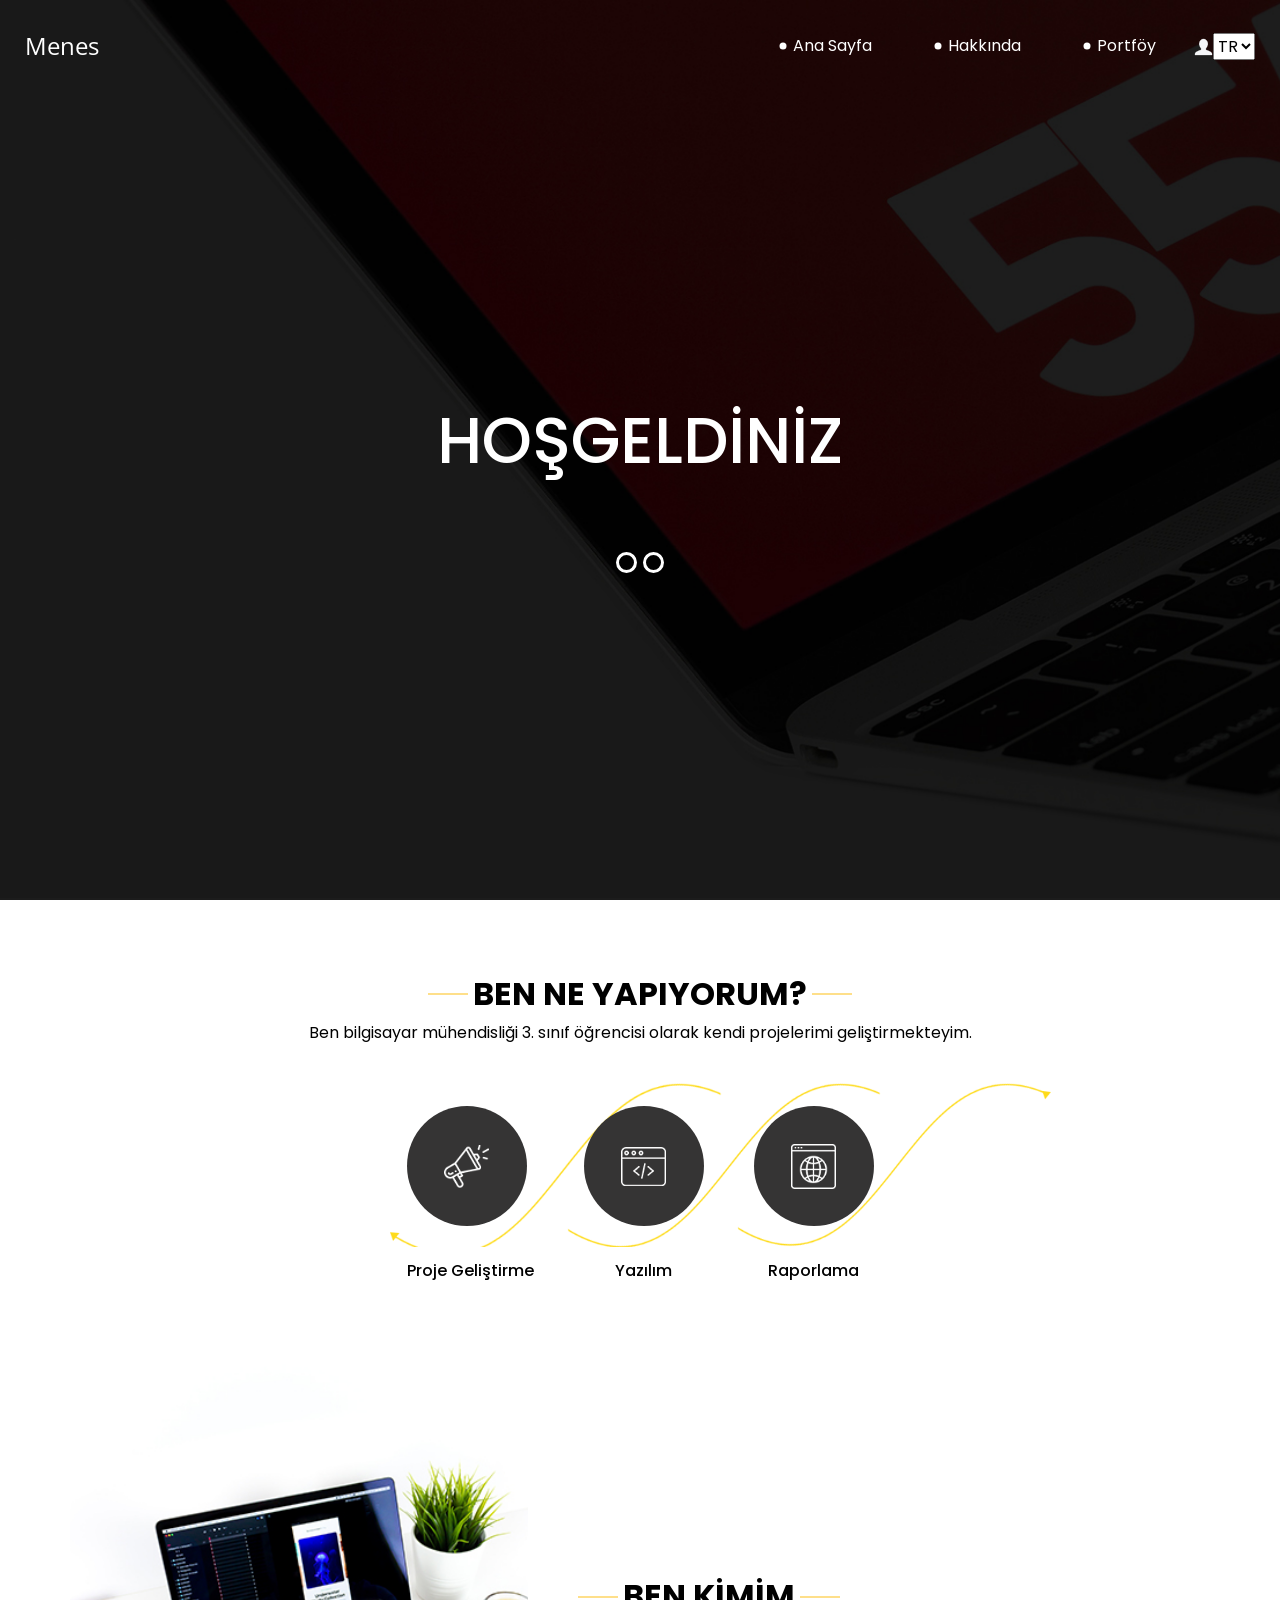
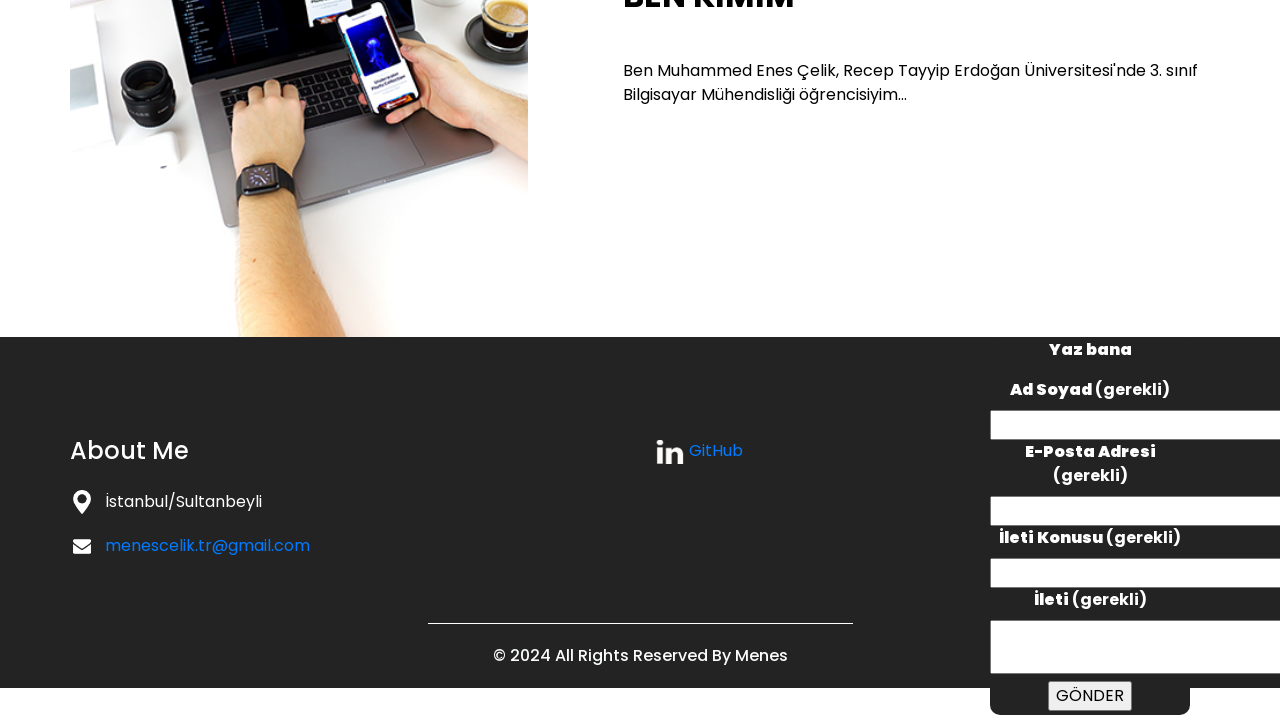
==== index.html @ 0791d6b6 "Update index.html" ====
<!DOCTYPE html>
<html lang="tr">
<head>
  <meta charset="utf-8" />
  <meta http-equiv="X-UA-Compatible" content="IE=edge" />
  <meta name="viewport" content="width=device-width, initial-scale=1, shrink-to-fit=no" />
  <title>Menes</title>
  <link rel="icon" type="image/x-icon" href="images/icon.ico">
  <link rel="stylesheet" type="text/css" href="https://cdnjs.cloudflare.com/ajax/libs/OwlCarousel2/2.3.4/assets/owl.carousel.min.css" />
  <link rel="stylesheet" type="text/css" href="css/bootstrap.css" />
  <link href="https://fonts.googleapis.com/css?family=Open+Sans:400,700|Poppins:400,700&display=swap" rel="stylesheet">
  <link href="css/style.css" rel="stylesheet" />
  <link href="css/responsive.css" rel="stylesheet" />
  <title>Language Selector</title>
    <script>
      function changeLanguage(value) {
          if (value === 'tr') {
              window.location.href = 'index.html';
          } else if (value === 'en') {
              window.location.href = 'index_en.html';
          }
        }
    </script>
</head>
<body>
  <div class="hero_area">
    <header class="header_section">
      <div class="container-fluid">
        <nav class="navbar navbar-expand-lg custom_nav-container pt-3">
          <a class="navbar-brand" href="index.html"><span>Menes</span></a>
          <button class="navbar-toggler" type="button" data-toggle="collapse" data-target="#navbarSupportedContent" aria-controls="navbarSupportedContent" aria-expanded="false" aria-label="Toggle navigation">
            <span class="navbar-toggler-icon"></span>
          </button>
          <div class="collapse navbar-collapse" id="navbarSupportedContent">
            <div class="d-flex ml-auto flex-column flex-lg-row align-items-center">
              <ul class="navbar-nav">
                <li class="nav-item active"><a class="nav-link" href="index.html">Ana Sayfa <span class="sr-only">(current)</span></a></li>
                <li class="nav-item"><a class="nav-link" href="about.html">Hakkında</a></li>
                <li class="nav-item"><a class="nav-link" href="portfolio.html">Portföy</a></li>
              </ul>
              <div class="user_option">
                <a href="https://github.com/menesscelik"><img src="images/user.png" alt=""></a>
              </div>
              <div class="language_selector">
                <select onchange="changeLanguage(this.value)">
                    <option value="tr">TR</option>
                    <option value="en">EN</option>
                </select>
            </div>
            </div>
          </div>
        </nav>
      </div>
    </header>
    <section class="slider_section position-relative">
      <div class="container">
        <div id="carouselExampleIndicators" class="carousel slide" data-ride="carousel">
          <ol class="carousel-indicators">
            <li data-target="#carouselExampleIndicators" data-slide-to="0" class="active"></li>
            <li data-target="#carouselExampleIndicators" data-slide-to="1"></li>
          </ol>
          <div class="carousel-inner">
            <div class="carousel-item active">
              <div class="row">
                <div class="col">
                  <div class="detail-box">
                    <div>
                      <h1>HOŞGELDİNİZ</h1>
                    </div>
                  </div>
                </div>
              </div>
            </div>
            <div class="carousel-item">
              <div class="row">
                <div class="col">
                  <div class="detail-box">
                    <div>
                      <h1>WELCOME</h1>
                    </div>
                  </div>
                </div>
              </div>
            </div>
          </div>
        </div>
      </div>
    </section>
  </div>
  <section class="do_section layout_padding">
    <div class="container">
      <div class="heading_container">
        <h2>BEN NE YAPIYORUM?</h2>
        <p>Ben bilgisayar mühendisliği 3. sınıf öğrencisi olarak kendi projelerimi geliştirmekteyim.</p>
      </div>
      <div class="do_container">
        <div class="box arrow-start arrow_bg">
          <div class="img-box"><img src="images/d-1.png" alt=""></div>
          <div class="detail-box"><h6>Proje Geliştirme</h6></div>
        </div>
        <div class="box arrow-middle arrow_bg">
          <div class="img-box"><img src="images/d-2.png" alt=""></div>
          <div class="detail-box"><h6>Yazılım</h6></div>
        </div>
        <div class="box arrow-end arrow_bg">
          <div class="img-box"><img src="images/d-4.png" alt=""></div>
          <div class="detail-box"><h6>Raporlama</h6></div>
        </div>
      </div>
    </div>
  </section>
  <section class="who_section">
    <div class="container">
      <div class="row">
        <div class="col-md-5">
          <div class="img-box"><img src="images/who-img.jpg" alt=""></div>
        </div>
        <div class="col-md-7">
          <div class="detail-box">
            <div class="heading_container"><h2>Ben Kimim</h2></div>
            <p>Ben Muhammed Enes Çelik, Recep Tayyip Erdoğan Üniversitesi'nde 3. sınıf Bilgisayar Mühendisliği öğrencisiyim...</p>
          </div>
        </div>
      </div>
    </div>
  </section>
  <form id="c21" action="https://formspree.io/f/xkgnwerz" method="post"> <!-- your@email.com yerine kendi mail adresimizi yazıyoruz. -->
    <div class="input-block">
      <p><strong>Yaz bana</strong></p>
        <label for="contact_author">
            <strong>Ad Soyad</strong> (gerekli)</label>
        <input type="text" name="contact_author" id="contact_author" required>
    </div>
    <div class="input-block">
        <label for="_replyto">
            <strong>E-Posta Adresi</strong> (gerekli)</label>
        <input type="email" name="_replyto" id="_replyto" required>
    </div>            
    <div class="input-block">
        <label for="contact_subject">
            <strong>İleti Konusu</strong> (gerekli)</label>
        <input type="text" name="contact_subject" id="contact_subject" required>
    </div>
    <div class="textarea-block">
        <label for="contact_content">
            <strong>İleti</strong> (gerekli)</label>
        <textarea name="contact_content" id="contact_content" required></textarea>
    </div>
    <!--<input type="hidden" name="_next" value="https://site.io/index.html"> <!-- Form formspree.io adresine gönderildikten sonra tekrar sitenize dönüş yapılarak sitenizdeki thanks.html dosyasının görüntülenmesini sağlıyor. -->
    <input type="submit" value="GÖNDER">
</form>
  <section class="info_section">
    <div class="container">
      <div class="row">
        <div class="col-md-3">
          <div class="info_contact">
            <h5>About Me</h5>
            <div>
              <div class="img-box"><img src="images/location-white.png" width="18px" alt=""></div><p>İstanbul/Sultanbeyli</p></div>
            <div><div class="img-box"><img src="images/envelope-white.png" width="18px" alt=""></div>                <a href="mailto:menescelik.tr@gmail.com" target="_blank">menescelik.tr@gmail.com</a></div>
          </div>
        </div>
        <div class="col-md-3"></div>
        <div class="col-md-3">
          <div class="info_form"></div>
          <div class="social_box">
            <a href="https://www.linkedin.com/in/menes-celik" target="_blank"><img src="images/linkedin.png" alt="LinkedIn Profilim"></a>
            <a href="https://github.com/menesscelik" target="_blank">GitHub</a>
          </div>
        </div>
      </div>
    </div>
  </section>
  <section class="container-fluid footer_section">
    <p>&copy; 2024 All Rights Reserved By <a href="https://github.com/menesscelik">Menes</a></p>
  </section>
  <script type="text/javascript" src="js/jquery-3.4.1.min.js"></script>
  <script type="text/javascript" src="js/bootstrap.js"></script>
  <script type="text/javascript" src="https://cdnjs.cloudflare.com/ajax/libs/OwlCarousel2/2.3.4/owl.carousel.min.js"></script>
  <script type="text/javascript">
    $(".owl-carousel").owlCarousel({
      loop: true,
      margin: 0,
      navText: [],
      center: true,
      autoplay: true,
      autoplayHoverPause: true,
      responsive: {
        0: {
          items: 1
        },
        1000: {
          items: 3
        }
      }
    });
  </script>
</body>
</html>
---- css/style.css ----
body {
  font-family: "Poppins", sans-serif;
  color: #000000;
  background-color: #ffffff;
}

.layout_padding {
  padding: 75px 0;
}

.layout_padding2 {
  padding: 45px 0;
}

.layout_padding2-top {
  padding-top: 45px;
}

.layout_padding2-bottom {
  padding-bottom: 45px;
}

.layout_padding-top {
  padding-top: 75px;
}

.layout_padding-bottom {
  padding-bottom: 75px;
}

.heading_container {
  display: -webkit-box;
  display: -ms-flexbox;
  display: flex;
  -webkit-box-orient: vertical;
  -webkit-box-direction: normal;
      -ms-flex-direction: column;
          flex-direction: column;
  -webkit-box-align: start;
      -ms-flex-align: start;
          align-items: flex-start;
}

.heading_container h2 {
  font-weight: bold;
  text-transform: uppercase;
  position: relative;
}

.heading_container h2::before, .heading_container h2::after {
  content: "";
  position: absolute;
  top: 50%;
  width: 40px;
  height: 1px;
  background-color: #fec016;
}

.heading_container h2::before {
  left: -5px;
  -webkit-transform: translate(-100%, -50%);
          transform: translate(-100%, -50%);
}

.heading_container h2::after {
  right: -5px;
  -webkit-transform: translate(100%, -50%);
          transform: translate(100%, -50%);
}

/*header section*/
.hero_area {
  height: 100vh;
  background-color: #b5caee;
  background-image: url(../images/hero-bg.jpg);
  background-size: cover;
}

.sub_page .hero_area {
  height: auto;
}

.sub_page .who_section.layout_padding {
  padding-top: 0;
}

.hero_area.sub_pages {
  height: auto;
}

.header_section .container-fluid {
  padding-right: 25px;
  padding-left: 25px;
}

.header_section .nav_container {
  margin: 0 auto;
}

.custom_nav-container.navbar-expand-lg .navbar-nav .nav-link {
  margin: 10px 30px;
  color: #ffffff;
  text-align: center;
  position: relative;
}

.custom_nav-container.navbar-expand-lg .navbar-nav .nav-link::before {
  content: "";
  position: absolute;
  top: 50%;
  left: -2px;
  -webkit-transform: translate(-50%, -50%);
          transform: translate(-50%, -50%);
  width: 7px;
  height: 7px;
  border-radius: 100%;
  background-color: #ffffff;
}

a,
a:hover,
a:focus {
  text-decoration: none;
}

a:hover,
a:focus {
  color: initial;
}

.btn,
.btn:focus {
  outline: none !important;
  -webkit-box-shadow: none;
          box-shadow: none;
}

.user_option {
  display: -webkit-box;
  display: -ms-flexbox;
  display: flex;
  -webkit-box-align: center;
      -ms-flex-align: center;
          align-items: center;
}

.custom_nav-container .nav_search-btn {
  background-image: url(../images/search-icon.png);
  background-size: 22px;
  background-repeat: no-repeat;
  background-position-y: 7px;
  width: 35px;
  height: 35px;
  padding: 0;
  border: none;
}

.navbar-brand {
  display: -webkit-box;
  display: -ms-flexbox;
  display: flex;
  -webkit-box-align: center;
      -ms-flex-align: center;
          align-items: center;
  font-family: 'Open Sans', sans-serif;
}

.navbar-brand span {
  font-size: 24px;
  color: #ffffff;
}

.custom_nav-container {
  z-index: 99999;
  padding: 15px 0;
}

.custom_nav-container .navbar-toggler {
  outline: none;
}

.custom_nav-container .navbar-toggler .navbar-toggler-icon {
  background-image: url(../images/menu.png);
  background-size: 55px;
}

/*end header section*/
.slider_section {
  height: 90%;
  display: -webkit-box;
  display: -ms-flexbox;
  display: flex;
  -webkit-box-align: center;
      -ms-flex-align: center;
          align-items: center;
  color: #ffffff;
}

.slider_section .detail-box {
  text-align: center;
  margin-bottom: 110px;
}

.slider_section .detail-box h1 {
  font-size: 4rem;
  text-transform: uppercase;
}

.slider_section .detail-box h2 {
  text-transform: uppercase;
}

.slider_section .detail-box p {
  margin-top: 25px;
}

.slider_section .detail-box a {
  display: inline-block;
  padding: 10px 55px;
  background-color: #ffffff;
  border: 1px solid #ffffff;
  color: #000000;
  border-radius: 20px 20px 0 20px;
  margin-top: 35px;
}

.slider_section .detail-box a:hover {
  background-color: transparent;
  color: #ffffff;
}

.slider_section #carouselExampleIndicators {
  bottom: 0;
}

.slider_section #carouselExampleIndicators li {
  width: 15px;
  height: 15px;
  background-color: transparent;
  border: 3px solid #ffffff;
  border-radius: 100%;
  opacity: 1;
}

.do_section .heading_container {
  -webkit-box-align: center;
      -ms-flex-align: center;
          align-items: center;
  text-align: center;
}

.do_section .do_container {
  display: -webkit-box;
  display: -ms-flexbox;
  display: flex;
  -ms-flex-wrap: wrap;
      flex-wrap: wrap;
  -webkit-box-pack: center;
      -ms-flex-pack: center;
          justify-content: center;
  padding-top: 10px;
}

.do_section .do_container .box {
  text-align: center;
  position: relative;
  z-index: 5;
  margin: 35px 25px 0 25px;
}

.do_section .do_container .box .img-box {
  width: 120px;
  height: 120px;
  display: -webkit-box;
  display: -ms-flexbox;
  display: flex;
  -webkit-box-pack: center;
      -ms-flex-pack: center;
          justify-content: center;
  -webkit-box-align: center;
      -ms-flex-align: center;
          align-items: center;
  background-color: #353434;
  border-radius: 100%;
}

.do_section .do_container .box .img-box img {
  width: 45px;
}

.do_section .do_container .box .detail-box {
  margin-top: 35px;
}

.do_section .do_container .box:hover .img-box {
  background-color: #fec016;
}

.do_section .do_container .arrow_bg::before {
  content: "";
  position: absolute;
  top: -23px;
  left: -17px;
  width: 262%;
  height: 90%;
  z-index: 3;
  background-size: cover;
}

.do_section .do_container .arrow-start::before {
  background-image: url(../images/arrow-start.png);
}

.do_section .do_container .arrow-middle::before {
  background-image: url(../images/arrow-middle.png);
}

.do_section .do_container .arrow-end::before {
  background-image: url(../images/arrow-end.png);
}

.who_section .row {
  -webkit-box-align: center;
      -ms-flex-align: center;
          align-items: center;
}

.who_section .img-box img {
  width: 100%;
}

.who_section .detail-box {
  margin-left: 65px;
}

.who_section .detail-box p {
  margin-top: 35px;
}

.who_section .detail-box a {
  display: inline-block;
  padding: 8px 30px;
  background-color: #353434;
  border: 1px solid #353434;
  color: #ffffff;
  border-radius: 20px 20px 0 20px;
  margin-top: 35px;
}

.who_section .detail-box a:hover {
  background-color: transparent;
  color: #353434;
}

.work_section .work_container {
  display: -webkit-box;
  display: -ms-flexbox;
  display: flex;
  -ms-flex-wrap: wrap;
      flex-wrap: wrap;
  margin: 0 -1%;
}

.work_section .work_container .box {
  min-width: 300px;
  display: -webkit-box;
  display: -ms-flexbox;
  display: flex;
  -webkit-box-align: stretch;
      -ms-flex-align: stretch;
          align-items: stretch;
}

.work_section .work_container .box img {
  width: 100%;
}

.work_section .work_container .box.b-2, .work_section .work_container .box.b-3 {
  width: 43.5%;
}

.work_section .work_container .box.b-1, .work_section .work_container .box.b-4 {
  width: 56.5%;
}

.client_section {
  padding-bottom: 150px;
}

.client_section .heading_container {
  -webkit-box-align: center;
      -ms-flex-align: center;
          align-items: center;
  margin-bottom: 45px;
}

.client_section .box {
  padding: 20px;
  display: -webkit-box;
  display: -ms-flexbox;
  display: flex;
  -webkit-box-orient: vertical;
  -webkit-box-direction: normal;
      -ms-flex-direction: column;
          flex-direction: column;
  -webkit-box-align: center;
      -ms-flex-align: center;
          align-items: center;
  text-align: center;
  margin: 20px;
}

.client_section .box .img-box {
  width: 60px;
}

.client_section .box .img-box img {
  width: 100%;
}

.client_section .box .detail-box {
  margin-top: 35px;
  display: -webkit-box;
  display: -ms-flexbox;
  display: flex;
  -webkit-box-orient: vertical;
  -webkit-box-direction: normal;
      -ms-flex-direction: column;
          flex-direction: column;
  -webkit-box-align: center;
      -ms-flex-align: center;
          align-items: center;
}

.client_section .box .detail-box h5 {
  text-transform: uppercase;
  font-weight: bold;
  font-size: 18px;
}

.client_section .box .detail-box h5 span {
  text-transform: none;
  font-size: 16px;
  font-weight: normal;
  color: #fec016;
}

.client_section .box .detail-box img {
  width: 15px;
  margin: 35px 0;
}

.client_section .carousel-wrap {
  margin: 0 auto;
  padding: 0;
  position: relative;
}

.client_section .owl-nav > div {
  margin-top: -26px;
  position: absolute;
  top: 50%;
  color: #cdcbcd;
}

.client_section .owl-carousel .owl-nav .owl-prev,
.client_section .owl-carousel .owl-nav .owl-next {
  width: 50px;
  height: 50px;
  background-color: #000000;
  background-size: 16px;
  background-position: center;
  border-radius: 100%;
  background-repeat: no-repeat;
  position: absolute;
  bottom: -75px;
  outline: none;
}

.client_section .owl-carousel .owl-nav .owl-prev:hover,
.client_section .owl-carousel .owl-nav .owl-next:hover {
  background-color: rgba(0, 0, 0, 0.8);
}

.client_section .owl-carousel .owl-nav .owl-prev {
  background-image: url(../images/prev.png);
  left: 50%;
  -webkit-transform: translateX(-102%);
          transform: translateX(-102%);
}

.client_section .owl-carousel .owl-nav .owl-next {
  right: 50%;
  background-image: url(../images/next.png);
  -webkit-transform: translateX(102%);
          transform: translateX(102%);
}

.client_section .owl-carousel .owl-dots.disabled,
.client_section .owl-carousel .owl-nav.disabled {
  display: block;
}

.client_section .owl-item.active.center .box {
  -webkit-box-shadow: 0 0 20px 0 rgba(0, 0, 0, 0.2);
          box-shadow: 0 0 20px 0 rgba(0, 0, 0, 0.2);
}

.target_section {
  background-image: url(../images/target-bg.jpg);
  background-size: cover;
  color: #ffffff;
  text-align: center;
}

.target_section .detail-box {
  margin: 30px 0;
}

.target_section h2 {
  font-weight: bold;
}

.target_section h5 {
  font-size: 18px;
  font-weight: 500;
}

/* contact section */
.contact_section .heading_container {
  -webkit-box-align: center;
      -ms-flex-align: center;
          align-items: center;
}

.contact_section .contact-form {
  padding: 25px;
  border-radius: 20px;
}

.contact_section .contact-form input {
  border: none;
  outline: none;
  background-color: transparent;
  width: 100%;
  margin: 15px 0;
  padding: 10px 20px;
  border: 1px solid rgba(0, 0, 0, 0.4);
  border-radius: 30px;
}

.contact_section .contact-form input.input_message {
  height: 175px;
}

.contact_section .contact-form input::-webkit-input-placeholder {
  color: rgba(0, 0, 0, 0.4);
}

.contact_section .contact-form input:-ms-input-placeholder {
  color: rgba(0, 0, 0, 0.4);
}

.contact_section .contact-form input::-ms-input-placeholder {
  color: rgba(0, 0, 0, 0.4);
}

.contact_section .contact-form input::placeholder {
  color: rgba(0, 0, 0, 0.4);
}

.contact_section .contact-form button {
  border: none;
  outline: none;
  padding: 12px 50px;
  text-transform: uppercase;
  margin-top: 25px;
  background-color: #fec913;
  color: #fff;
  border-radius: 30px;
}

.contact_section .map_img-box {
  width: 80%;
  margin: 25px auto 0 auto;
}

.contact_section .map_img-box img {
  width: 100%;
}

/* end contact section */
.info_section {
  background-color: #232323;
  color: #ffffff;
  padding: 100px 0 45px 0;
}

.info_section h5 {
  margin-bottom: 25px;
  font-size: 24px;
}

.info_section .info_insta .insta_container > div {
  display: -webkit-box;
  display: -ms-flexbox;
  display: flex;
}

.info_section .info_insta .insta_container img {
  width: 100%;
}

.info_section .info_insta .insta_container .insta-box {
  margin: 5px;
  display: -webkit-box;
  display: -ms-flexbox;
  display: flex;
  -webkit-box-align: stretch;
      -ms-flex-align: stretch;
          align-items: stretch;
  background-color: #ffffff;
  padding: 10px 20px;
}

.info_section .info_contact .img-box {
  width: 35px;
  display: -webkit-box;
  display: -ms-flexbox;
  display: flex;
  -webkit-box-pack: center;
      -ms-flex-pack: center;
          justify-content: center;
}

.info_section .info_contact p {
  margin: 0;
}

.info_section .info_contact > div {
  display: -webkit-box;
  display: -ms-flexbox;
  display: flex;
  -webkit-box-align: center;
      -ms-flex-align: center;
          align-items: center;
  margin: 20px 0;
}

.info_section .info_contact > div img {
  height: auto;
  margin-right: 12px;
}

.info_section .info_form form input {
  outline: none;
  width: 100%;
  padding: 7px 10px;
}

.info_section .info_form form button {
  display: inline-block;
  padding: 8px 30px;
  background-color: #fbca47;
  border: 1px solid #fbca47;
  color: #ffffff;
  margin-top: 15px;
  text-transform: uppercase;
  font-size: 15px;
}

.info_section .info_form form button:hover {
  background-color: transparent;
  color: #fbca47;
}

.info_section .info_form .social_box {
  margin-top: 35px;
  width: 100%;
  display: -webkit-box;
  display: -ms-flexbox;
  display: flex;
}

.info_section .info_form .social_box a {
  margin-right: 25px;
}

/* footer section*/
.footer_section {
  background-color: #232323;
  font-weight: 500;
  display: -webkit-box;
  display: -ms-flexbox;
  display: flex;
  -webkit-box-pack: center;
      -ms-flex-pack: center;
          justify-content: center;
}

.footer_section p {
  padding: 20px 65px;
  color: #fbfcfd;
  margin: 0 auto;
  text-align: center;
  border-top: 1px solid #ffffff;
}

.footer_section a {
  color: #fbfcfd;
}

  
#c21 {
    background-color: #232323;
    color: #ffffff;
    padding: 1px 0 4px 0;
    border-radius: 10px;
    position: absolute; /* Added to ensure the element is correctly positioned */
    right: 90px;
    width: 200px;
    text-align: center; /* Centers the text */
    font-weight: bold;
  }
  @media (max-width: 768px) {
  #contact-section {
    position: relative;
    margin-top: 20px;
    z-index: 10;
  }
}
---- css/responsive.css ----
@media (max-width: 1120px) {
    .hero_area {
        height: auto;
    }

    .slider_section {
        padding: 50px 0;
    }

}

@media (max-width: 992px) {
    .user_option {
        flex-direction: column;
    }

    .custom_nav-container .nav_search-btn {
        background-position: center;
        margin-top: 10px;
    }

    .user_option a {
        margin-bottom: 10px;
    }

    .custom_nav-container.navbar-expand-lg .navbar-nav .nav-link {
        padding: 0 5px;
    }
}

@media (max-width: 768px) {

    .info_section .col-md-3 {
        text-align: center;
    }

    .info_section .col-md-3:not(:nth-last-child(1)) {
        margin-bottom: 35px;
    }

    .who_section .detail-box {
        margin-left: 15px;
        margin-top: 35px;
    }

    .work_section .work_container .box.b-1,
    .work_section .work_container .box.b-2,
    .work_section .work_container .box.b-3,
    .work_section .work_container .box.b-4 {
        width: 100%;
    }

    .info_section .col-md-3>div {
        display: flex;
        flex-direction: column;
        align-items: center;
    }

    .info_section .info_form .social_box {
        justify-content: center;
    }

    .info_section .info_form .social_box a {
        margin: 0 10px;
    }

    .footer_section p {
        padding: 20px 30px;
    }
}

@media (max-width: 576px) {
    .slider_section .detail-box h1 {
        font-size: 3.5rem;
    }

    .do_section .do_container .arrow_bg::before {
        display: none;
    }
}

@media (max-width: 480px) {}

@media (max-width: 420px) {
    .slider_section .detail-box h2 {
        font-size: 1.5rem;
    }

    .slider_section .detail-box h1 {
        font-size: 3rem;
    }
}

@media (max-width: 360px) {}

@media (min-width: 1200px) {
    .container {
        max-width: 1170px;
    }
}
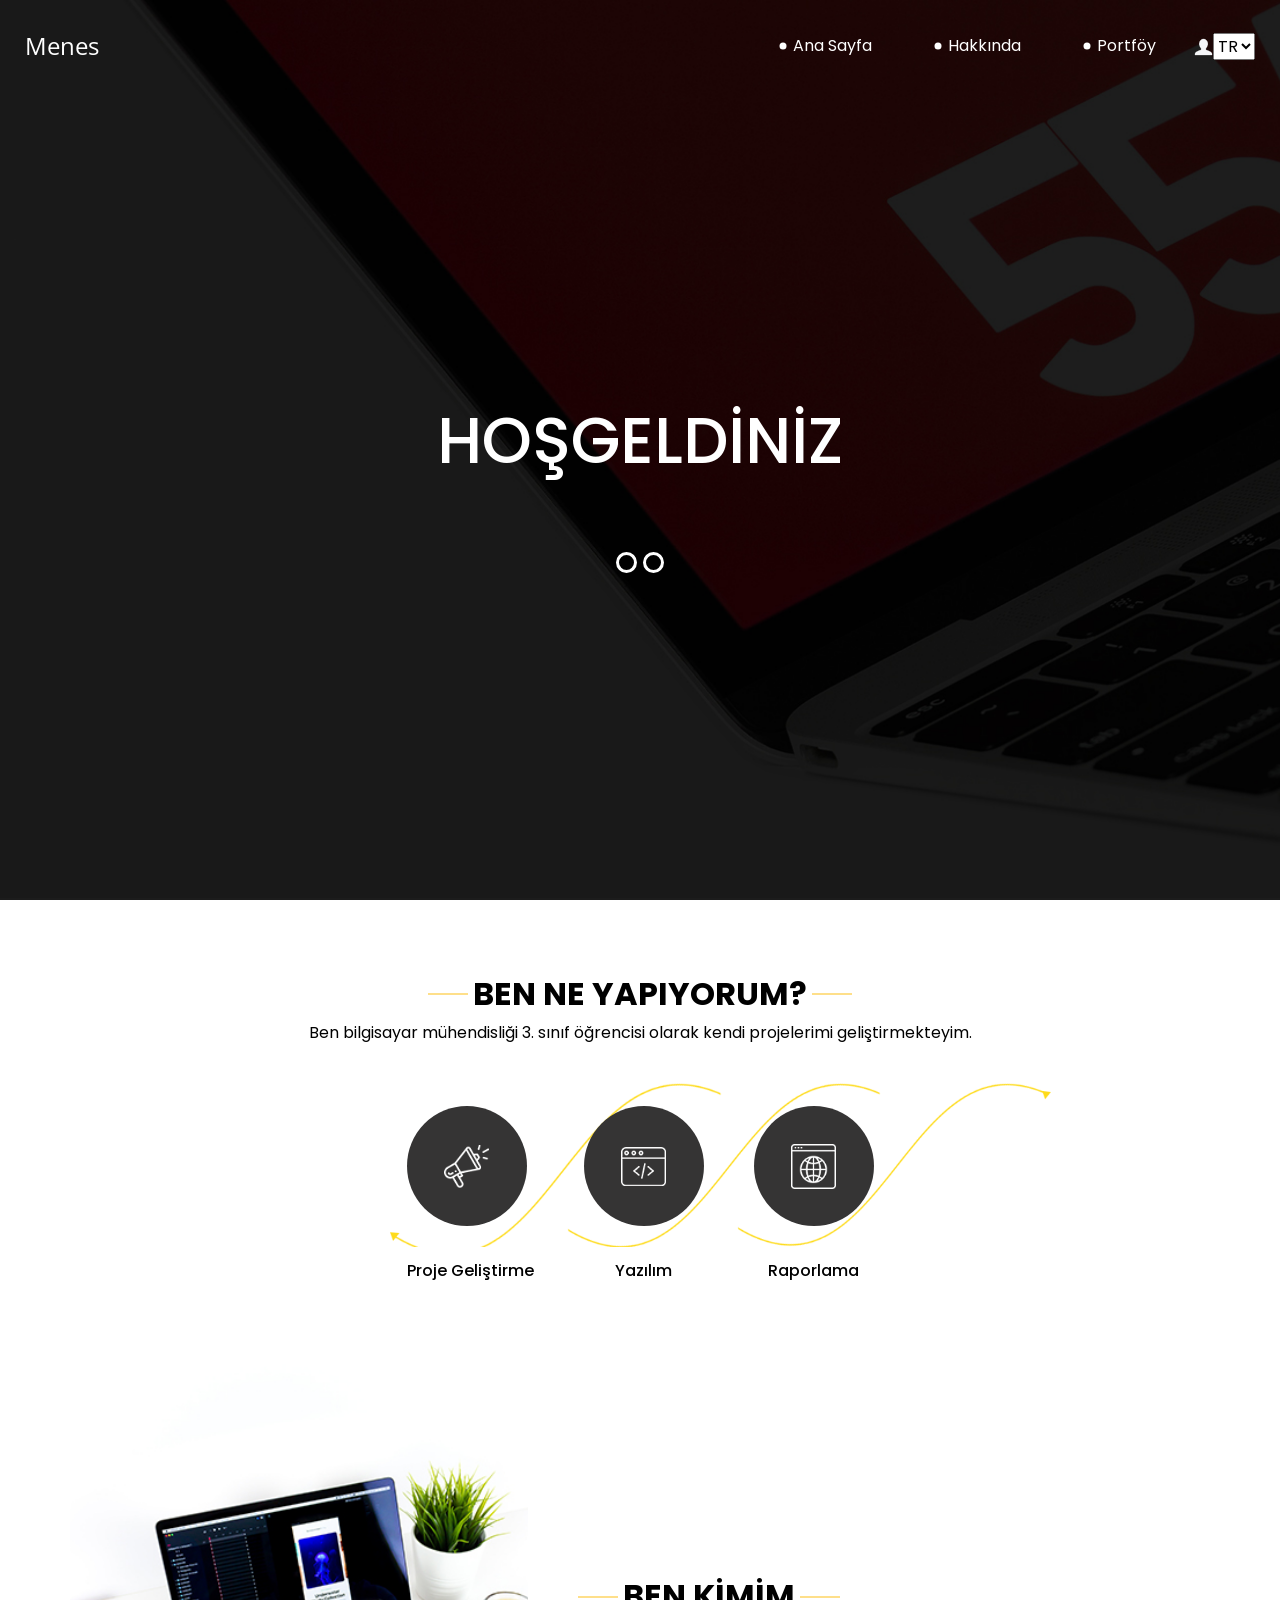
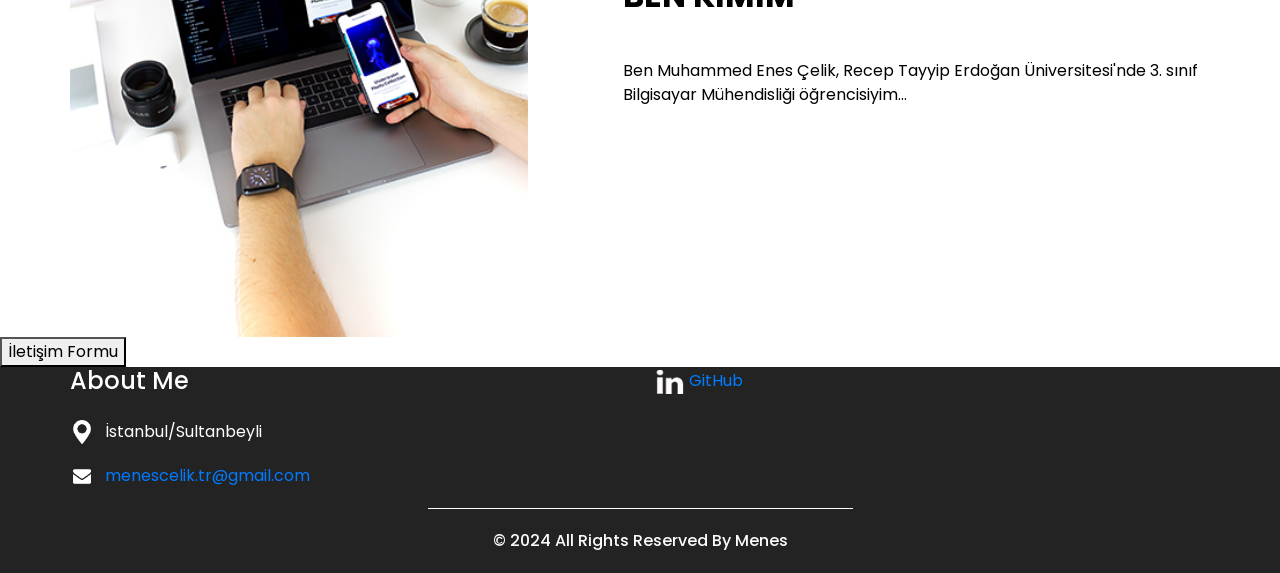
==== commit d61180ee: "updated contact form" ====
--- a/index.html
+++ b/index.html
@@ -124,31 +124,45 @@
       </div>
     </div>
   </section>
-  <form id="c21" action="https://formspree.io/f/xkgnwerz" method="post"> <!-- your@email.com yerine kendi mail adresimizi yazıyoruz. -->
-    <div class="input-block">
-      <p><strong>Yaz bana</strong></p>
-        <label for="contact_author">
-            <strong>Ad Soyad</strong> (gerekli)</label>
-        <input type="text" name="contact_author" id="contact_author" required>
-    </div>
-    <div class="input-block">
-        <label for="_replyto">
-            <strong>E-Posta Adresi</strong> (gerekli)</label>
-        <input type="email" name="_replyto" id="_replyto" required>
-    </div>            
-    <div class="input-block">
-        <label for="contact_subject">
-            <strong>İleti Konusu</strong> (gerekli)</label>
-        <input type="text" name="contact_subject" id="contact_subject" required>
-    </div>
-    <div class="textarea-block">
-        <label for="contact_content">
-            <strong>İleti</strong> (gerekli)</label>
-        <textarea name="contact_content" id="contact_content" required></textarea>
-    </div>
-    <!--<input type="hidden" name="_next" value="https://site.io/index.html"> <!-- Form formspree.io adresine gönderildikten sonra tekrar sitenize dönüş yapılarak sitenizdeki thanks.html dosyasının görüntülenmesini sağlıyor. -->
-    <input type="submit" value="GÖNDER">
-</form>
+  <!-- Button to open the modal -->
+  <button id="openModalBtn">İletişim Formu</button>
+
+  <div id="contactModal" class="modal">
+    <!-- Modal content -->
+    <div class="modal-content">
+      <span class="close">&times;</span>
+      <form id="c21" action="https://formspree.io/f/xkgnwerz" method="post">
+        <div class="input-block">
+          <p><strong>Yaz bana</strong></p>
+          <label for="contact_author"><strong>Ad Soyad</strong> (gerekli)</label>
+          <input type="text" name="contact_author" id="contact_author" required>
+        </div>
+        <div class="input-block">
+          <label for="_replyto"><strong>E-Posta Adresi</strong> (gerekli)</label>
+          <input type="email" name="_replyto" id="_replyto" required>
+        </div>
+        <div class="input-block">
+          <label for="contact_subject"><strong>İleti Konusu</strong> (gerekli)</label>
+          <input type="text" name="contact_subject" id="contact_subject" required>
+        </div>
+        <div class="textarea-block">
+          <label for="contact_content"><strong>İleti</strong> (gerekli)</label>
+          <textarea name="contact_content" id="contact_content" required></textarea>
+          <div class="input-block">
+            <label for="contact_file"><strong>Dosya Ekle</strong> (isteğe bağlı)</label>
+            <input type="file" name="contact_file" id="contact_file">
+          </div>
+        </div>
+        <input type="hidden" name="_next" value="https://menescelik.me/index.html">
+        <div class="input-block">
+          <br>
+          <input type="submit" value="GÖNDER">
+        </div>
+      </form>
+    </div>
+  </div>
+
+  
   <section class="info_section">
     <div class="container">
       <div class="row">
--- a/css/style.css
+++ b/css/style.css
@@ -594,7 +594,7 @@
 .info_section {
   background-color: #232323;
   color: #ffffff;
-  padding: 100px 0 45px 0;
+  padding: auto 0 45px 0;
 }
 
 .info_section h5 {
@@ -711,22 +711,53 @@
   color: #fbfcfd;
 }
 
+  /* 
+   * This CSS rule targets the element with the class "selection".
+   * It applies specific styles to the selected element, including
+   * font size, color, background color, and padding.
+   * 
+   * Properties:
+   * - font-size: Sets the size of the font.
+   * - color: Sets the color of the text.
+   * - background-color: Sets the background color of the element.
+   * - padding: Adds space inside the element, around the content.
+   */
   
-#c21 {
-    background-color: #232323;
-    color: #ffffff;
-    padding: 1px 0 4px 0;
-    border-radius: 10px;
-    position: absolute; /* Added to ensure the element is correctly positioned */
-    right: 90px;
-    width: 200px;
-    text-align: center; /* Centers the text */
+
+   .modal {
+    display: none;
+    position: fixed;
+    z-index: 1;
+    left: 0;
+    top: 0;
+    width: 100%;
+    height: 100%;
+    overflow: auto;
+    background-color: rgba(0,0,0,0.5);
+  }
+
+  /* Modal Content */
+  .modal-content {
+    background-color: #fefefe;
+    margin: 10% auto;
+    padding: 20px;
+    border: 1px solid #888;
+    width: 60%;
+    border-radius: 10px; /* Rounded corners */
+    box-shadow: 0 5px 15px rgba(0,0,0,0.3); /* Shadow for better appearance */
+  }
+
+  /* The Close Button */
+  .close {
+    color: #aaa;
+    float: right;
+    font-size: 28px;
     font-weight: bold;
   }
-  @media (max-width: 768px) {
-  #contact-section {
-    position: relative;
-    margin-top: 20px;
-    z-index: 10;
-  }
-}
+
+  .close:hover,
+  .close:focus {
+    color: black;
+    text-decoration: none;
+    cursor: pointer;
+  }
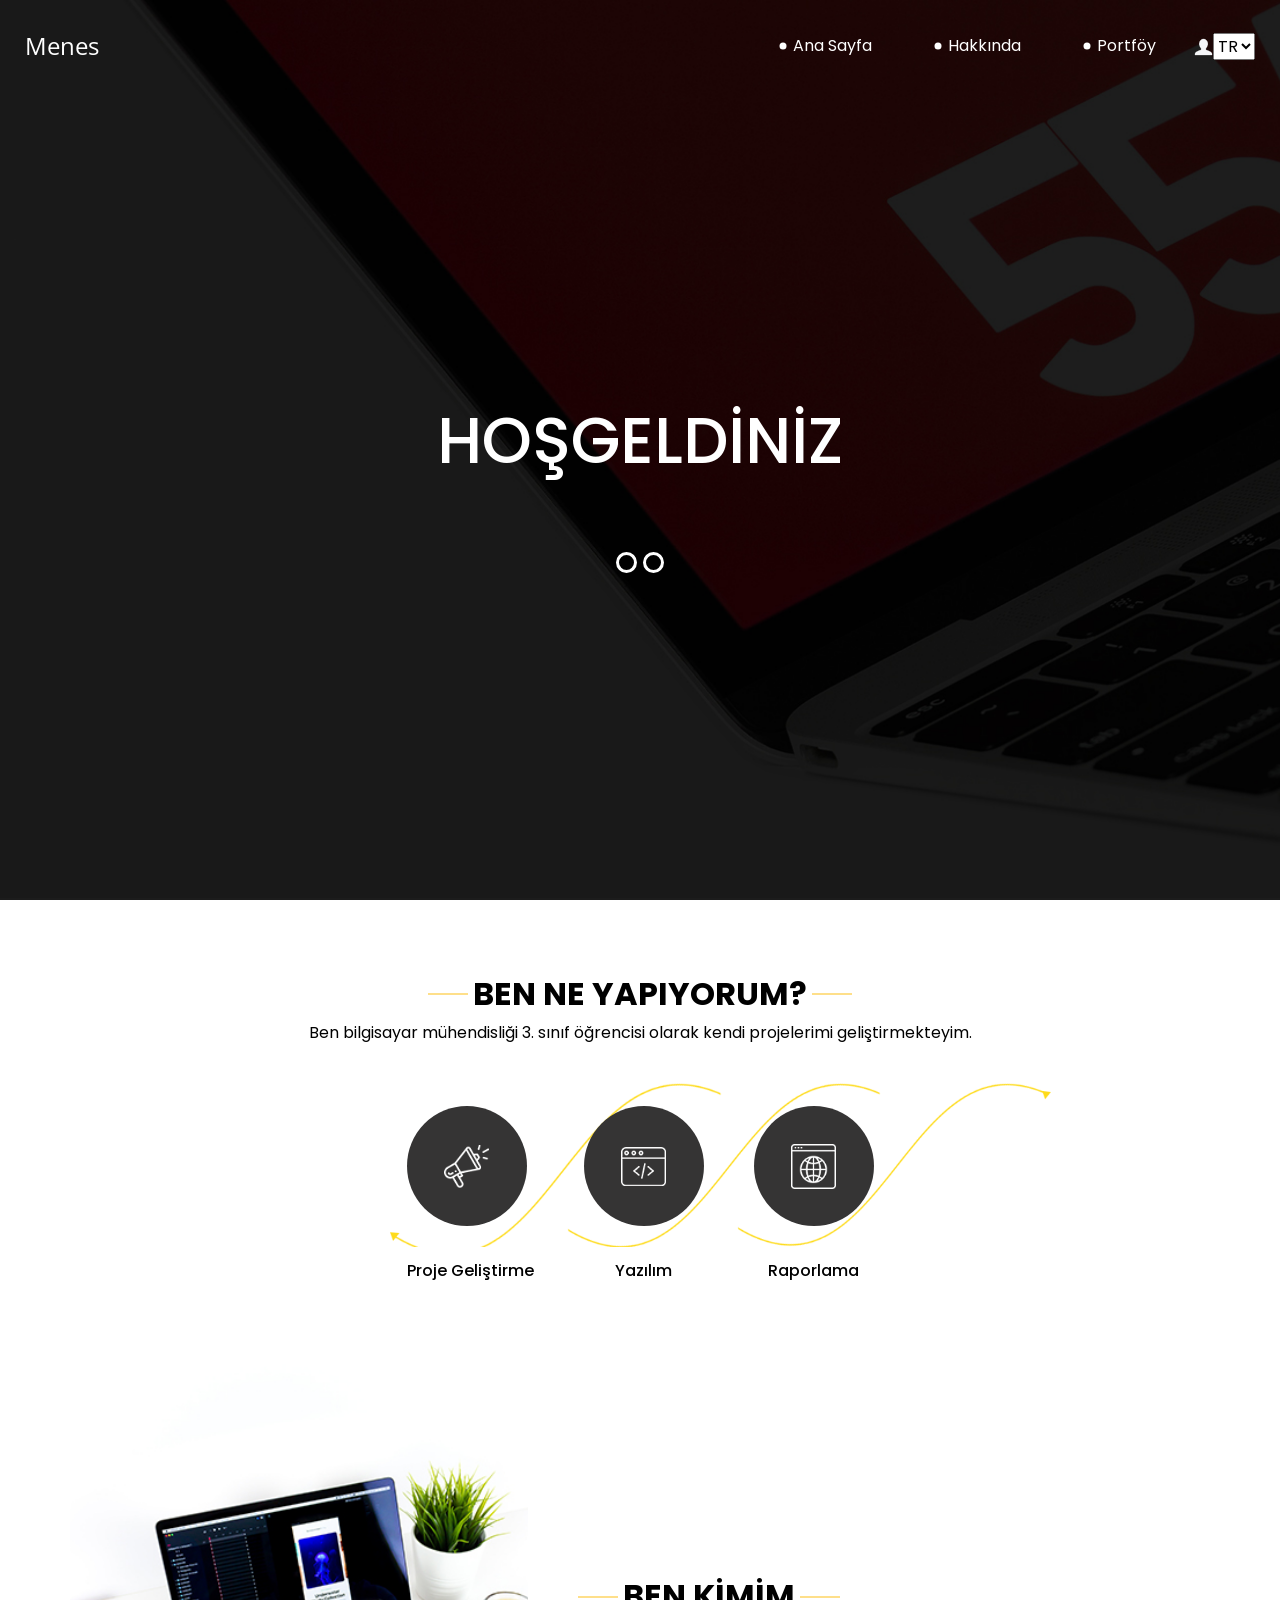
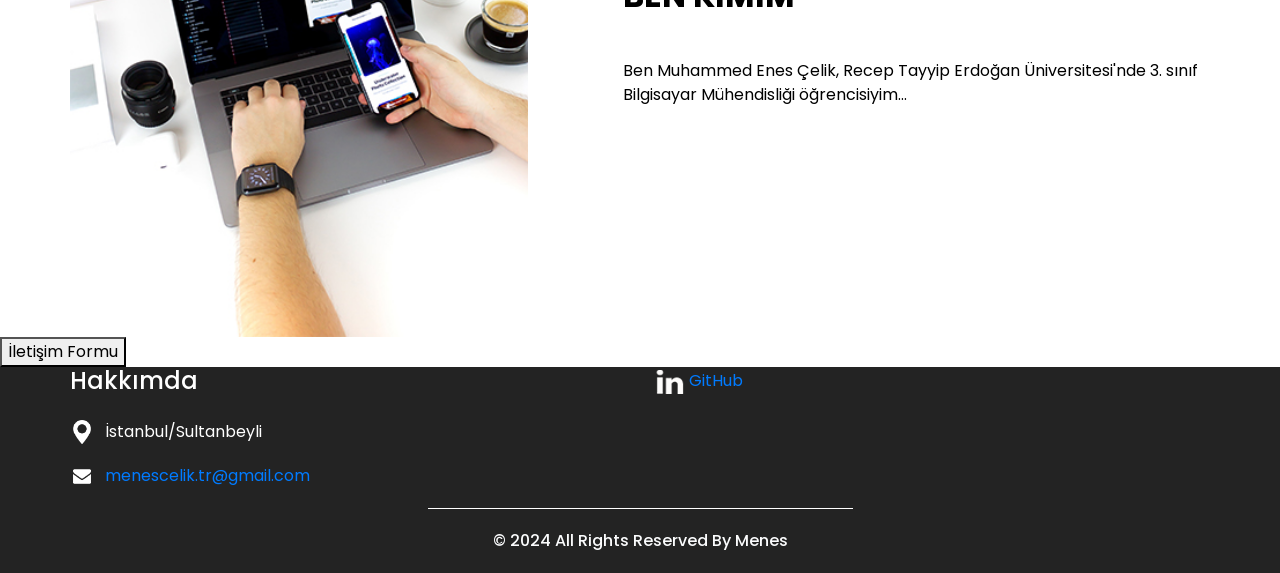
==== commit 2eed1ace: "About Me updated" ====
--- a/index.html
+++ b/index.html
@@ -162,13 +162,15 @@
     </div>
   </div>
 
+
+
   
   <section class="info_section">
     <div class="container">
       <div class="row">
         <div class="col-md-3">
           <div class="info_contact">
-            <h5>About Me</h5>
+            <h5>Hakkımda</h5>
             <div>
               <div class="img-box"><img src="images/location-white.png" width="18px" alt=""></div><p>İstanbul/Sultanbeyli</p></div>
             <div><div class="img-box"><img src="images/envelope-white.png" width="18px" alt=""></div>                <a href="mailto:menescelik.tr@gmail.com" target="_blank">menescelik.tr@gmail.com</a></div>
--- a/css/style.css
+++ b/css/style.css
@@ -594,7 +594,7 @@
 .info_section {
   background-color: #232323;
   color: #ffffff;
-  padding: auto 0 45px 0;
+  padding: auto 0 auto 0;
 }
 
 .info_section h5 {
